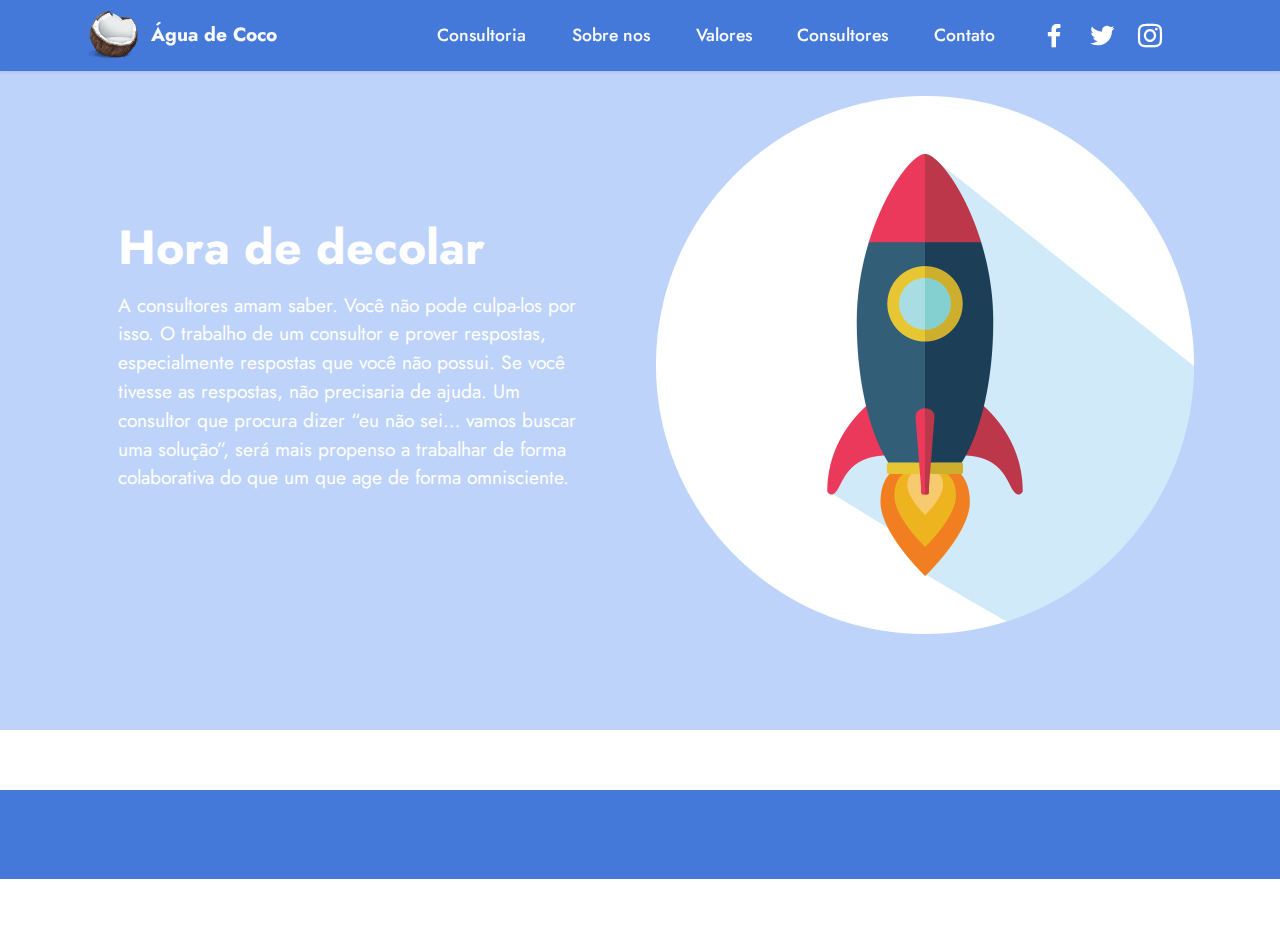
==== page1.html @ c885b2dc "Add files via upload" ====
<!DOCTYPE html>
<html  >
<head>
  <!-- Site made with Mobirise Website Builder v5.2.0, https://mobirise.com -->
  <meta charset="UTF-8">
  <meta http-equiv="X-UA-Compatible" content="IE=edge">
  <meta name="generator" content="Mobirise v5.2.0, mobirise.com">
  <meta name="viewport" content="width=device-width, initial-scale=1, minimum-scale=1">
  <link rel="shortcut icon" href="assets/images/mbr-96x89.png" type="image/x-icon">
  <meta name="description" content="">
  
  
  <title>Consultoria</title>
  <link rel="stylesheet" href="assets/tether/tether.min.css">
  <link rel="stylesheet" href="assets/bootstrap/css/bootstrap.min.css">
  <link rel="stylesheet" href="assets/bootstrap/css/bootstrap-grid.min.css">
  <link rel="stylesheet" href="assets/bootstrap/css/bootstrap-reboot.min.css">
  <link rel="stylesheet" href="assets/web/assets/gdpr-plugin/gdpr-styles.css">
  <link rel="stylesheet" href="assets/animatecss/animate.css">
  <link rel="stylesheet" href="assets/dropdown/css/style.css">
  <link rel="stylesheet" href="assets/socicon/css/styles.css">
  <link rel="stylesheet" href="assets/theme/css/style.css">
  <link rel="preload" as="style" href="assets/mobirise/css/mbr-additional.css"><link rel="stylesheet" href="assets/mobirise/css/mbr-additional.css" type="text/css">
  
  
  
  
</head>
<body>
  
  <section class="header14 cid-sxTNbEWSyX" id="header14-7">

    

    

    <div class="container">
        <div class="row justify-content-center align-items-center">
            <div class="col-12 col-md-6 image-wrapper">
                <img src="assets/images/mbr-1076x1076.png" alt="Mobirise">
            </div>
            <div class="col-12 col-md">
                <div class="text-wrapper">
                    <h1 class="mbr-section-title mbr-fonts-style mb-3 display-2">
                        <strong>Hora de decolar</strong></h1>
                    <p class="mbr-text mbr-fonts-style display-7">A consultores amam saber. Você não pode culpa-los por isso. O trabalho de um consultor e prover respostas, especialmente respostas que você não possui. Se você tivesse as respostas, não precisaria de ajuda. Um consultor que procura dizer “eu não sei… vamos buscar uma solução”, será mais propenso a trabalhar de forma colaborativa do que um que age de forma omnisciente.&nbsp;</p>
                    
                </div>
            </div>
        </div>
    </div>
</section>

<section class="menu menu3 cid-sxIjG4X1b9" once="menu" id="menu3-4">
    
    <nav class="navbar navbar-dropdown navbar-fixed-top navbar-expand-lg">
        <div class="container">
            <div class="navbar-brand">
                <span class="navbar-logo">
                    <a href="index.html">
                        <img src="assets/images/mbr-96x89.png" alt="Mobirise" style="height: 3rem;">
                    </a>
                </span>
                <span class="navbar-caption-wrap"><a class="navbar-caption text-white display-7" href="index.html">Água de Coco</a></span>
            </div>
            <button class="navbar-toggler" type="button" data-toggle="collapse" data-target="#navbarSupportedContent" aria-controls="navbarNavAltMarkup" aria-expanded="false" aria-label="Toggle navigation">
                <div class="hamburger">
                    <span></span>
                    <span></span>
                    <span></span>
                    <span></span>
                </div>
            </button>
            <div class="collapse navbar-collapse" id="navbarSupportedContent">
                <ul class="navbar-nav nav-dropdown nav-right" data-app-modern-menu="true"><li class="nav-item"><a class="nav-link link text-white text-primary display-4" href="page1.html">
                            Consultoria</a></li><li class="nav-item"><a class="nav-link link text-white text-primary display-4" href="page2.html">
                            Sobre nos</a></li>
                    <li class="nav-item"><a class="nav-link link text-white text-primary display-4" href="page3.html">
                            Valores</a></li><li class="nav-item"><a class="nav-link link text-white text-primary display-4" href="page4.html">
                            Consultores</a></li><li class="nav-item"><a class="nav-link link text-white text-primary display-4" href="page5.html">Contato</a>
                    </li></ul>
                <div class="icons-menu">
                    <a class="iconfont-wrapper" href="https://www.facebook.com/guilherme.chelseafc" target="_blank">
                        <span class="p-2 mbr-iconfont socicon-facebook socicon"></span>
                    </a>
                    <a class="iconfont-wrapper" href="https://mobiri.se" target="_blank">
                        <span class="p-2 mbr-iconfont socicon-twitter socicon"></span>
                    </a>
                    <a class="iconfont-wrapper" href="https://www.instagram.com/guilherme.chelsea/" target="_blank">
                        <span class="p-2 mbr-iconfont socicon-instagram socicon"></span>
                    </a>
                    
                </div>
                
            </div>
        </div>
    </nav>
</section>

<section class="footer7 cid-sxIk57Q0J0" once="footers" id="footer7-5">

    

    

    <div class="container">
        <div class="media-container-row align-center mbr-white">
            <div class="col-12">
                <p class="mbr-text mb-0 mbr-fonts-style display-7">
                    © Copyright 2021 Água de Coco - All Rights Reserved
                </p>
            </div>
        </div>
    </div>
</section><section style="background-color: #fff; font-family: -apple-system, BlinkMacSystemFont, 'Segoe UI', 'Roboto', 'Helvetica Neue', Arial, sans-serif; color:#aaa; font-size:12px; padding: 0; align-items: center; display: flex;"><a href="https://mobirise.site/f" style="flex: 1 1; height: 3rem; padding-left: 1rem;"></a><p style="flex: 0 0 auto; margin:0; padding-right:1rem;">Created with Mobirise <a href="https://mobirise.site/u" style="color:#aaa;">website</a> template</p></section><script src="assets/web/assets/jquery/jquery.min.js"></script>  <script src="assets/popper/popper.min.js"></script>  <script src="assets/tether/tether.min.js"></script>  <script src="assets/bootstrap/js/bootstrap.min.js"></script>  <script src="assets/web/assets/cookies-alert-plugin/cookies-alert-core.js"></script>  <script src="assets/web/assets/cookies-alert-plugin/cookies-alert-script.js"></script>  <script src="assets/smoothscroll/smooth-scroll.js"></script>  <script src="assets/viewportchecker/jquery.viewportchecker.js"></script>  <script src="assets/dropdown/js/nav-dropdown.js"></script>  <script src="assets/dropdown/js/navbar-dropdown.js"></script>  <script src="assets/touchswipe/jquery.touch-swipe.min.js"></script>  <script src="assets/theme/js/script.js"></script>  
  
  
<input name="cookieData" type="hidden" data-cookie-customDialogSelector='null' data-cookie-colorText='#ffffff' data-cookie-colorBg='rgba(68, 121, 217, 0.99)' data-cookie-textButton='Beleza!' data-cookie-colorButton='' data-cookie-colorLink='#ffe161' data-cookie-underlineLink='true' data-cookie-text="O Gui avisa que esse site usa cookies para oferecer uma melhor experiencia de navegação. Leia sobre <a href='privacy.html'>cookie policy</a>.">
   <div id="scrollToTop" class="scrollToTop mbr-arrow-up"><a style="text-align: center;"><i class="mbr-arrow-up-icon mbr-arrow-up-icon-cm cm-icon cm-icon-smallarrow-up"></i></a></div>
    <input name="animation" type="hidden">
  </body>
</html>
---- assets/web/assets/gdpr-plugin/gdpr-styles.css ----
.gdpr-block {
    padding: 10px;
    font-size: 14px;
    display: block;
    width: 100%;
    text-align: center;
}
.gdpr-block.covert {
	display: none;
}
.textGDPR {
    position: relative;
}
.gdpr-block label span.textGDPR input[name='gdpr']{
    width: 15px;
    height: 15px;
    margin: 0;
    position: absolute;
    top: 3px;
    left: -20px;
}
.gdpr-block label {
    color: #a7a7a7;
    vertical-align: middle;
    user-select: none;
    margin-bottom: 0;
}
---- assets/dropdown/css/style.css ----
.navbar-dropdown {
  left: 0;
  padding: 0;
  position: absolute;
  right: 0;
  top: 0;
  transition: all 0.45s ease;
  z-index: 1030;
  background: #282828; }
  .navbar-dropdown .navbar-logo {
    margin-right: 0.8rem;
    transition: margin 0.3s ease-in-out;
    vertical-align: middle; }
    .navbar-dropdown .navbar-logo img {
      height: 3.125rem;
      transition: all 0.3s ease-in-out; }
    .navbar-dropdown .navbar-logo.mbr-iconfont {
      font-size: 3.125rem;
      line-height: 3.125rem; }
  .navbar-dropdown .navbar-caption {
    font-weight: 700;
    white-space: normal;
    vertical-align: -4px;
    line-height: 3.125rem !important; }
    .navbar-dropdown .navbar-caption, .navbar-dropdown .navbar-caption:hover {
      color: inherit;
      text-decoration: none; }
  .navbar-dropdown .mbr-iconfont + .navbar-caption {
    vertical-align: -1px; }
  .navbar-dropdown.navbar-fixed-top {
    position: fixed; }
  .navbar-dropdown .navbar-brand span {
    vertical-align: -4px; }
  .navbar-dropdown.bg-color.transparent {
    background: none; }
  .navbar-dropdown.navbar-short .navbar-brand {
    padding: 0.625rem 0; }
    .navbar-dropdown.navbar-short .navbar-brand span {
      vertical-align: -1px; }
  .navbar-dropdown.navbar-short .navbar-caption {
    line-height: 2.375rem !important;
    vertical-align: -2px; }
  .navbar-dropdown.navbar-short .navbar-logo {
    margin-right: 0.5rem; }
    .navbar-dropdown.navbar-short .navbar-logo img {
      height: 2.375rem; }
    .navbar-dropdown.navbar-short .navbar-logo.mbr-iconfont {
      font-size: 2.375rem;
      line-height: 2.375rem; }
  .navbar-dropdown.navbar-short .mbr-table-cell {
    height: 3.625rem; }
  .navbar-dropdown .navbar-close {
    left: 0.6875rem;
    position: fixed;
    top: 0.75rem;
    z-index: 1000; }
  .navbar-dropdown .hamburger-icon {
    content: "";
    display: inline-block;
    vertical-align: middle;
    width: 16px;
    -webkit-box-shadow: 0 -6px 0 1px #282828,0 0 0 1px #282828,0 6px 0 1px #282828;
    -moz-box-shadow: 0 -6px 0 1px #282828,0 0 0 1px #282828,0 6px 0 1px #282828;
    box-shadow: 0 -6px 0 1px #282828,0 0 0 1px #282828,0 6px 0 1px #282828; }

.dropdown-menu .dropdown-toggle[data-toggle="dropdown-submenu"]::after {
  border-bottom: 0.35em solid transparent;
  border-left: 0.35em solid;
  border-right: 0;
  border-top: 0.35em solid transparent;
  margin-left: 0.3rem; }

.dropdown-menu .dropdown-item:focus {
  outline: 0; }

.nav-dropdown {
  font-size: 0.75rem;
  font-weight: 500;
  height: auto !important; }
  .nav-dropdown .nav-btn {
    padding-left: 1rem; }
  .nav-dropdown .link {
    margin: .667em 1.667em;
    font-weight: 500;
    padding: 0;
    transition: color .2s ease-in-out; }
    .nav-dropdown .link.dropdown-toggle {
      margin-right: 2.583em; }
      .nav-dropdown .link.dropdown-toggle::after {
        margin-left: .25rem;
        border-top: 0.35em solid;
        border-right: 0.35em solid transparent;
        border-left: 0.35em solid transparent;
        border-bottom: 0; }
      .nav-dropdown .link.dropdown-toggle[aria-expanded="true"] {
        margin: 0;
        padding: 0.667em 3.263em  0.667em 1.667em; }
  .nav-dropdown .link::after,
  .nav-dropdown .dropdown-item::after {
    color: inherit; }
  .nav-dropdown .btn {
    font-size: 0.75rem;
    font-weight: 700;
    letter-spacing: 0;
    margin-bottom: 0;
    padding-left: 1.25rem;
    padding-right: 1.25rem; }
  .nav-dropdown .dropdown-menu {
    border-radius: 0;
    border: 0;
    left: 0;
    margin: 0;
    padding-bottom: 1.25rem;
    padding-top: 1.25rem;
    position: relative; }
  .nav-dropdown .dropdown-submenu {
    margin-left: 0.125rem;
    top: 0; }
  .nav-dropdown .dropdown-item {
    font-weight: 500;
    line-height: 2;
    padding: 0.3846em 4.615em 0.3846em 1.5385em;
    position: relative;
    transition: color .2s ease-in-out, background-color .2s ease-in-out; }
    .nav-dropdown .dropdown-item::after {
      margin-top: -0.3077em;
      position: absolute;
      right: 1.1538em;
      top: 50%; }
    .nav-dropdown .dropdown-item:focus, .nav-dropdown .dropdown-item:hover {
      background: none; }

@media (max-width: 767px) {
  .nav-dropdown.navbar-toggleable-sm {
    bottom: 0;
    display: none;
    left: 0;
    overflow-x: hidden;
    position: fixed;
    top: 0;
    transform: translateX(-100%);
    -ms-transform: translateX(-100%);
    -webkit-transform: translateX(-100%);
    width: 18.75rem;
    z-index: 999; } }
.nav-dropdown.navbar-toggleable-xl {
  bottom: 0;
  display: none;
  left: 0;
  overflow-x: hidden;
  position: fixed;
  top: 0;
  transform: translateX(-100%);
  -ms-transform: translateX(-100%);
  -webkit-transform: translateX(-100%);
  width: 18.75rem;
  z-index: 999; }

.nav-dropdown-sm {
  display: block !important;
  overflow-x: hidden;
  overflow: auto;
  padding-top: 3.875rem; }
  .nav-dropdown-sm::after {
    content: "";
    display: block;
    height: 3rem;
    width: 100%; }
  .nav-dropdown-sm.collapse.in ~ .navbar-close {
    display: block !important; }
  .nav-dropdown-sm.collapsing, .nav-dropdown-sm.collapse.in {
    transform: translateX(0);
    -ms-transform: translateX(0);
    -webkit-transform: translateX(0);
    transition: all 0.25s ease-out;
    -webkit-transition: all 0.25s ease-out;
    background: #282828; }
  .nav-dropdown-sm.collapsing[aria-expanded="false"] {
    transform: translateX(-100%);
    -ms-transform: translateX(-100%);
    -webkit-transform: translateX(-100%); }
  .nav-dropdown-sm .nav-item {
    display: block;
    margin-left: 0 !important;
    padding-left: 0; }
  .nav-dropdown-sm .link,
  .nav-dropdown-sm .dropdown-item {
    border-top: 1px dotted rgba(255, 255, 255, 0.1);
    font-size: 0.8125rem;
    line-height: 1.6;
    margin: 0 !important;
    padding: 0.875rem 2.4rem 0.875rem 1.5625rem !important;
    position: relative;
    white-space: normal; }
    .nav-dropdown-sm .link:focus, .nav-dropdown-sm .link:hover,
    .nav-dropdown-sm .dropdown-item:focus,
    .nav-dropdown-sm .dropdown-item:hover {
      background: rgba(0, 0, 0, 0.2) !important;
      color: #c0a375; }
  .nav-dropdown-sm .nav-btn {
    position: relative;
    padding: 1.5625rem 1.5625rem 0 1.5625rem; }
    .nav-dropdown-sm .nav-btn::before {
      border-top: 1px dotted rgba(255, 255, 255, 0.1);
      content: "";
      left: 0;
      position: absolute;
      top: 0;
      width: 100%; }
    .nav-dropdown-sm .nav-btn + .nav-btn {
      padding-top: 0.625rem; }
      .nav-dropdown-sm .nav-btn + .nav-btn::before {
        display: none; }
  .nav-dropdown-sm .btn {
    padding: 0.625rem 0; }
  .nav-dropdown-sm .dropdown-toggle[data-toggle="dropdown-submenu"]::after {
    margin-left: .25rem;
    border-top: 0.35em solid;
    border-right: 0.35em solid transparent;
    border-left: 0.35em solid transparent;
    border-bottom: 0; }
  .nav-dropdown-sm .dropdown-toggle[data-toggle="dropdown-submenu"][aria-expanded="true"]::after {
    border-top: 0;
    border-right: 0.35em solid transparent;
    border-left: 0.35em solid transparent;
    border-bottom: 0.35em solid; }
  .nav-dropdown-sm .dropdown-menu {
    margin: 0;
    padding: 0;
    position: relative;
    top: 0;
    left: 0;
    width: 100%;
    border: 0;
    float: none;
    border-radius: 0;
    background: none; }
  .nav-dropdown-sm .dropdown-submenu {
    left: 100%;
    margin-left: 0.125rem;
    margin-top: -1.25rem;
    top: 0; }

.navbar-toggleable-sm .nav-dropdown .dropdown-menu {
  position: absolute; }

.navbar-toggleable-sm .nav-dropdown .dropdown-submenu {
  left: 100%;
  margin-left: 0.125rem;
  margin-top: -1.25rem;
  top: 0; }

.navbar-toggleable-sm.opened .nav-dropdown .dropdown-menu {
  position: relative; }

.navbar-toggleable-sm.opened .nav-dropdown .dropdown-submenu {
  left: 0;
  margin-left: 00rem;
  margin-top: 0rem;
  top: 0; }

.is-builder .nav-dropdown.collapsing {
  transition: none !important; }

/*# sourceMappingURL=style.css.map */
---- assets/socicon/css/styles.css ----
@charset "UTF-8";

@font-face {
  font-family: 'Socicon';
  src:  url('../fonts/socicon.eot');
  src:  url('../fonts/socicon.eot?#iefix') format('embedded-opentype'),
    url('../fonts/socicon.woff2') format('woff2'),
    url('../fonts/socicon.ttf') format('truetype'),
    url('../fonts/socicon.woff') format('woff'),
    url('../fonts/socicon.svg#socicon') format('svg');
  font-weight: normal;
  font-style: normal;
}

[data-icon]:before {
  font-family: "socicon" !important;
  content: attr(data-icon);
  font-style: normal !important;
  font-weight: normal !important;
  font-variant: normal !important;
  text-transform: none !important;
  speak: none;
  line-height: 1;
  -webkit-font-smoothing: antialiased;
  -moz-osx-font-smoothing: grayscale;
}

[class^="socicon-"], [class*=" socicon-"] {
  /* use !important to prevent issues with browser extensions that change fonts */
  font-family: 'Socicon' !important;
  speak: none;
  font-style: normal;
  font-weight: normal;
  font-variant: normal;
  text-transform: none;
  line-height: 1;

  /* Better Font Rendering =========== */
  -webkit-font-smoothing: antialiased;
  -moz-osx-font-smoothing: grayscale;
}

.socicon-eitaa:before {
  content: "\e97c";
}
.socicon-soroush:before {
  content: "\e97d";
}
.socicon-bale:before {
  content: "\e97e";
}
.socicon-zazzle:before {
  content: "\e97b";
}
.socicon-society6:before {
  content: "\e97a";
}
.socicon-redbubble:before {
  content: "\e979";
}
.socicon-avvo:before {
  content: "\e978";
}
.socicon-stitcher:before {
  content: "\e977";
}
.socicon-googlehangouts:before {
  content: "\e974";
}
.socicon-dlive:before {
  content: "\e975";
}
.socicon-vsco:before {
  content: "\e976";
}
.socicon-flipboard:before {
  content: "\e973";
}
.socicon-ubuntu:before {
  content: "\e958";
}
.socicon-artstation:before {
  content: "\e959";
}
.socicon-invision:before {
  content: "\e95a";
}
.socicon-torial:before {
  content: "\e95b";
}
.socicon-collectorz:before {
  content: "\e95c";
}
.socicon-seenthis:before {
  content: "\e95d";
}
.socicon-googleplaymusic:before {
  content: "\e95e";
}
.socicon-debian:before {
  content: "\e95f";
}
.socicon-filmfreeway:before {
  content: "\e960";
}
.socicon-gnome:before {
  content: "\e961";
}
.socicon-itchio:before {
  content: "\e962";
}
.socicon-jamendo:before {
  content: "\e963";
}
.socicon-mix:before {
  content: "\e964";
}
.socicon-sharepoint:before {
  content: "\e965";
}
.socicon-tinder:before {
  content: "\e966";
}
.socicon-windguru:before {
  content: "\e967";
}
.socicon-cdbaby:before {
  content: "\e968";
}
.socicon-elementaryos:before {
  content: "\e969";
}
.socicon-stage32:before {
  content: "\e96a";
}
.socicon-tiktok:before {
  content: "\e96b";
}
.socicon-gitter:before {
  content: "\e96c";
}
.socicon-letterboxd:before {
  content: "\e96d";
}
.socicon-threema:before {
  content: "\e96e";
}
.socicon-splice:before {
  content: "\e96f";
}
.socicon-metapop:before {
  content: "\e970";
}
.socicon-naver:before {
  content: "\e971";
}
.socicon-remote:before {
  content: "\e972";
}
.socicon-internet:before {
  content: "\e957";
}
.socicon-moddb:before {
  content: "\e94b";
}
.socicon-indiedb:before {
  content: "\e94c";
}
.socicon-traxsource:before {
  content: "\e94d";
}
.socicon-gamefor:before {
  content: "\e94e";
}
.socicon-pixiv:before {
  content: "\e94f";
}
.socicon-myanimelist:before {
  content: "\e950";
}
.socicon-blackberry:before {
  content: "\e951";
}
.socicon-wickr:before {
  content: "\e952";
}
.socicon-spip:before {
  content: "\e953";
}
.socicon-napster:before {
  content: "\e954";
}
.socicon-beatport:before {
  content: "\e955";
}
.socicon-hackerone:before {
  content: "\e956";
}
.socicon-hackernews:before {
  content: "\e946";
}
.socicon-smashwords:before {
  content: "\e947";
}
.socicon-kobo:before {
  content: "\e948";
}
.socicon-bookbub:before {
  content: "\e949";
}
.socicon-mailru:before {
  content: "\e94a";
}
.socicon-gitlab:before {
  content: "\e945";
}
.socicon-instructables:before {
  content: "\e944";
}
.socicon-portfolio:before {
  content: "\e943";
}
.socicon-codered:before {
  content: "\e940";
}
.socicon-origin:before {
  content: "\e941";
}
.socicon-nextdoor:before {
  content: "\e942";
}
.socicon-udemy:before {
  content: "\e93f";
}
.socicon-livemaster:before {
  content: "\e93e";
}
.socicon-crunchbase:before {
  content: "\e93b";
}
.socicon-homefy:before {
  content: "\e93c";
}
.socicon-calendly:before {
  content: "\e93d";
}
.socicon-realtor:before {
  content: "\e90f";
}
.socicon-tidal:before {
  content: "\e910";
}
.socicon-qobuz:before {
  content: "\e911";
}
.socicon-natgeo:before {
  content: "\e912";
}
.socicon-mastodon:before {
  content: "\e913";
}
.socicon-unsplash:before {
  content: "\e914";
}
.socicon-homeadvisor:before {
  content: "\e915";
}
.socicon-angieslist:before {
  content: "\e916";
}
.socicon-codepen:before {
  content: "\e917";
}
.socicon-slack:before {
  content: "\e918";
}
.socicon-openaigym:before {
  content: "\e919";
}
.socicon-logmein:before {
  content: "\e91a";
}
.socicon-fiverr:before {
  content: "\e91b";
}
.socicon-gotomeeting:before {
  content: "\e91c";
}
.socicon-aliexpress:before {
  content: "\e91d";
}
.socicon-guru:before {
  content: "\e91e";
}
.socicon-appstore:before {
  content: "\e91f";
}
.socicon-homes:before {
  content: "\e920";
}
.socicon-zoom:before {
  content: "\e921";
}
.socicon-alibaba:before {
  content: "\e922";
}
.socicon-craigslist:before {
  content: "\e923";
}
.socicon-wix:before {
  content: "\e924";
}
.socicon-redfin:before {
  content: "\e925";
}
.socicon-googlecalendar:before {
  content: "\e926";
}
.socicon-shopify:before {
  content: "\e927";
}
.socicon-freelancer:before {
  content: "\e928";
}
.socicon-seedrs:before {
  content: "\e929";
}
.socicon-bing:before {
  content: "\e92a";
}
.socicon-doodle:before {
  content: "\e92b";
}
.socicon-bonanza:before {
  content: "\e92c";
}
.socicon-squarespace:before {
  content: "\e92d";
}
.socicon-toptal:before {
  content: "\e92e";
}
.socicon-gust:before {
  content: "\e92f";
}
.socicon-ask:before {
  content: "\e930";
}
.socicon-trulia:before {
  content: "\e931";
}
.socicon-loomly:before {
  content: "\e932";
}
.socicon-ghost:before {
  content: "\e933";
}
.socicon-upwork:before {
  content: "\e934";
}
.socicon-fundable:before {
  content: "\e935";
}
.socicon-booking:before {
  content: "\e936";
}
.socicon-googlemaps:before {
  content: "\e937";
}
.socicon-zillow:before {
  content: "\e938";
}
.socicon-niconico:before {
  content: "\e939";
}
.socicon-toneden:before {
  content: "\e93a";
}
.socicon-augment:before {
  content: "\e908";
}
.socicon-bitbucket:before {
  content: "\e909";
}
.socicon-fyuse:before {
  content: "\e90a";
}
.socicon-yt-gaming:before {
  content: "\e90b";
}
.socicon-sketchfab:before {
  content: "\e90c";
}
.socicon-mobcrush:before {
  content: "\e90d";
}
.socicon-microsoft:before {
  content: "\e90e";
}
.socicon-pandora:before {
  content: "\e907";
}
.socicon-messenger:before {
  content: "\e906";
}
.socicon-gamewisp:before {
  content: "\e905";
}
.socicon-bloglovin:before {
  content: "\e904";
}
.socicon-tunein:before {
  content: "\e903";
}
.socicon-gamejolt:before {
  content: "\e901";
}
.socicon-trello:before {
  content: "\e902";
}
.socicon-spreadshirt:before {
  content: "\e900";
}
.socicon-500px:before {
  content: "\e000";
}
.socicon-8tracks:before {
  content: "\e001";
}
.socicon-airbnb:before {
  content: "\e002";
}
.socicon-alliance:before {
  content: "\e003";
}
.socicon-amazon:before {
  content: "\e004";
}
.socicon-amplement:before {
  content: "\e005";
}
.socicon-android:before {
  content: "\e006";
}
.socicon-angellist:before {
  content: "\e007";
}
.socicon-apple:before {
  content: "\e008";
}
.socicon-appnet:before {
  content: "\e009";
}
.socicon-baidu:before {
  content: "\e00a";
}
.socicon-bandcamp:before {
  content: "\e00b";
}
.socicon-battlenet:before {
  content: "\e00c";
}
.socicon-mixer:before {
  content: "\e00d";
}
.socicon-bebee:before {
  content: "\e00e";
}
.socicon-bebo:before {
  content: "\e00f";
}
.socicon-behance:before {
  content: "\e010";
}
.socicon-blizzard:before {
  content: "\e011";
}
.socicon-blogger:before {
  content: "\e012";
}
.socicon-buffer:before {
  content: "\e013";
}
.socicon-chrome:before {
  content: "\e014";
}
.socicon-coderwall:before {
  content: "\e015";
}
.socicon-curse:before {
  content: "\e016";
}
.socicon-dailymotion:before {
  content: "\e017";
}
.socicon-deezer:before {
  content: "\e018";
}
.socicon-delicious:before {
  content: "\e019";
}
.socicon-deviantart:before {
  content: "\e01a";
}
.socicon-diablo:before {
  content: "\e01b";
}
.socicon-digg:before {
  content: "\e01c";
}
.socicon-discord:before {
  content: "\e01d";
}
.socicon-disqus:before {
  content: "\e01e";
}
.socicon-douban:before {
  content: "\e01f";
}
.socicon-draugiem:before {
  content: "\e020";
}
.socicon-dribbble:before {
  content: "\e021";
}
.socicon-drupal:before {
  content: "\e022";
}
.socicon-ebay:before {
  content: "\e023";
}
.socicon-ello:before {
  content: "\e024";
}
.socicon-endomodo:before {
  content: "\e025";
}
.socicon-envato:before {
  content: "\e026";
}
.socicon-etsy:before {
  content: "\e027";
}
.socicon-facebook:before {
  content: "\e028";
}
.socicon-feedburner:before {
  content: "\e029";
}
.socicon-filmweb:before {
  content: "\e02a";
}
.socicon-firefox:before {
  content: "\e02b";
}
.socicon-flattr:before {
  content: "\e02c";
}
.socicon-flickr:before {
  content: "\e02d";
}
.socicon-formulr:before {
  content: "\e02e";
}
.socicon-forrst:before {
  content: "\e02f";
}
.socicon-foursquare:before {
  content: "\e030";
}
.socicon-friendfeed:before {
  content: "\e031";
}
.socicon-github:before {
  content: "\e032";
}
.socicon-goodreads:before {
  content: "\e033";
}
.socicon-google:before {
  content: "\e034";
}
.socicon-googlescholar:before {
  content: "\e035";
}
.socicon-googlegroups:before {
  content: "\e036";
}
.socicon-googlephotos:before {
  content: "\e037";
}
.socicon-googleplus:before {
  content: "\e038";
}
.socicon-grooveshark:before {
  content: "\e039";
}
.socicon-hackerrank:before {
  content: "\e03a";
}
.socicon-hearthstone:before {
  content: "\e03b";
}
.socicon-hellocoton:before {
  content: "\e03c";
}
.socicon-heroes:before {
  content: "\e03d";
}
.socicon-smashcast:before {
  content: "\e03e";
}
.socicon-horde:before {
  content: "\e03f";
}
.socicon-houzz:before {
  content: "\e040";
}
.socicon-icq:before {
  content: "\e041";
}
.socicon-identica:before {
  content: "\e042";
}
.socicon-imdb:before {
  content: "\e043";
}
.socicon-instagram:before {
  content: "\e044";
}
.socicon-issuu:before {
  content: "\e045";
}
.socicon-istock:before {
  content: "\e046";
}
.socicon-itunes:before {
  content: "\e047";
}
.socicon-keybase:before {
  content: "\e048";
}
.socicon-lanyrd:before {
  content: "\e049";
}
.socicon-lastfm:before {
  content: "\e04a";
}
.socicon-line:before {
  content: "\e04b";
}
.socicon-linkedin:before {
  content: "\e04c";
}
.socicon-livejournal:before {
  content: "\e04d";
}
.socicon-lyft:before {
  content: "\e04e";
}
.socicon-macos:before {
  content: "\e04f";
}
.socicon-mail:before {
  content: "\e050";
}
.socicon-medium:before {
  content: "\e051";
}
.socicon-meetup:before {
  content: "\e052";
}
.socicon-mixcloud:before {
  content: "\e053";
}
.socicon-modelmayhem:before {
  content: "\e054";
}
.socicon-mumble:before {
  content: "\e055";
}
.socicon-myspace:before {
  content: "\e056";
}
.socicon-newsvine:before {
  content: "\e057";
}
.socicon-nintendo:before {
  content: "\e058";
}
.socicon-npm:before {
  content: "\e059";
}
.socicon-odnoklassniki:before {
  content: "\e05a";
}
.socicon-openid:before {
  content: "\e05b";
}
.socicon-opera:before {
  content: "\e05c";
}
.socicon-outlook:before {
  content: "\e05d";
}
.socicon-overwatch:before {
  content: "\e05e";
}
.socicon-patreon:before {
  content: "\e05f";
}
.socicon-paypal:before {
  content: "\e060";
}
.socicon-periscope:before {
  content: "\e061";
}
.socicon-persona:before {
  content: "\e062";
}
.socicon-pinterest:before {
  content: "\e063";
}
.socicon-play:before {
  content: "\e064";
}
.socicon-player:before {
  content: "\e065";
}
.socicon-playstation:before {
  content: "\e066";
}
.socicon-pocket:before {
  content: "\e067";
}
.socicon-qq:before {
  content: "\e068";
}
.socicon-quora:before {
  content: "\e069";
}
.socicon-raidcall:before {
  content: "\e06a";
}
.socicon-ravelry:before {
  content: "\e06b";
}
.socicon-reddit:before {
  content: "\e06c";
}
.socicon-renren:before {
  content: "\e06d";
}
.socicon-researchgate:before {
  content: "\e06e";
}
.socicon-residentadvisor:before {
  content: "\e06f";
}
.socicon-reverbnation:before {
  content: "\e070";
}
.socicon-rss:before {
  content: "\e071";
}
.socicon-sharethis:before {
  content: "\e072";
}
.socicon-skype:before {
  content: "\e073";
}
.socicon-slideshare:before {
  content: "\e074";
}
.socicon-smugmug:before {
  content: "\e075";
}
.socicon-snapchat:before {
  content: "\e076";
}
.socicon-songkick:before {
  content: "\e077";
}
.socicon-soundcloud:before {
  content: "\e078";
}
.socicon-spotify:before {
  content: "\e079";
}
.socicon-stackexchange:before {
  content: "\e07a";
}
.socicon-stackoverflow:before {
  content: "\e07b";
}
.socicon-starcraft:before {
  content: "\e07c";
}
.socicon-stayfriends:before {
  content: "\e07d";
}
.socicon-steam:before {
  content: "\e07e";
}
.socicon-storehouse:before {
  content: "\e07f";
}
.socicon-strava:before {
  content: "\e080";
}
.socicon-streamjar:before {
  content: "\e081";
}
.socicon-stumbleupon:before {
  content: "\e082";
}
.socicon-swarm:before {
  content: "\e083";
}
.socicon-teamspeak:before {
  content: "\e084";
}
.socicon-teamviewer:before {
  content: "\e085";
}
.socicon-technorati:before {
  content: "\e086";
}
.socicon-telegram:before {
  content: "\e087";
}
.socicon-tripadvisor:before {
  content: "\e088";
}
.socicon-tripit:before {
  content: "\e089";
}
.socicon-triplej:before {
  content: "\e08a";
}
.socicon-tumblr:before {
  content: "\e08b";
}
.socicon-twitch:before {
  content: "\e08c";
}
.socicon-twitter:before {
  content: "\e08d";
}
.socicon-uber:before {
  content: "\e08e";
}
.socicon-ventrilo:before {
  content: "\e08f";
}
.socicon-viadeo:before {
  content: "\e090";
}
.socicon-viber:before {
  content: "\e091";
}
.socicon-viewbug:before {
  content: "\e092";
}
.socicon-vimeo:before {
  content: "\e093";
}
.socicon-vine:before {
  content: "\e094";
}
.socicon-vkontakte:before {
  content: "\e095";
}
.socicon-warcraft:before {
  content: "\e096";
}
.socicon-wechat:before {
  content: "\e097";
}
.socicon-weibo:before {
  content: "\e098";
}
.socicon-whatsapp:before {
  content: "\e099";
}
.socicon-wikipedia:before {
  content: "\e09a";
}
.socicon-windows:before {
  content: "\e09b";
}
.socicon-wordpress:before {
  content: "\e09c";
}
.socicon-wykop:before {
  content: "\e09d";
}
.socicon-xbox:before {
  content: "\e09e";
}
.socicon-xing:before {
  content: "\e09f";
}
.socicon-yahoo:before {
  content: "\e0a0";
}
.socicon-yammer:before {
  content: "\e0a1";
}
.socicon-yandex:before {
  content: "\e0a2";
}
.socicon-yelp:before {
  content: "\e0a3";
}
.socicon-younow:before {
  content: "\e0a4";
}
.socicon-youtube:before {
  content: "\e0a5";
}
.socicon-zapier:before {
  content: "\e0a6";
}
.socicon-zerply:before {
  content: "\e0a7";
}
.socicon-zomato:before {
  content: "\e0a8";
}
.socicon-zynga:before {
  content: "\e0a9";
}
---- assets/theme/css/style.css ----
section {
  background-color: #ffffff;
}

body {
  font-style: normal;
  line-height: 1.5;
  font-weight: 400;
  color: #232323;
  position: relative;
}

section,
.container,
.container-fluid {
  position: relative;
  word-wrap: break-word;
}

a.mbr-iconfont:hover {
  text-decoration: none;
}

.article .lead p,
.article .lead ul,
.article .lead ol,
.article .lead pre,
.article .lead blockquote {
  margin-bottom: 0;
}

a {
  font-style: normal;
  font-weight: 400;
  cursor: pointer;
}

a, a:hover {
  text-decoration: none;
}

.mbr-section-title {
  font-style: normal;
  line-height: 1.3;
}

.mbr-section-subtitle {
  line-height: 1.3;
}

.mbr-text {
  font-style: normal;
  line-height: 1.7;
}

h1,
h2,
h3,
h4,
h5,
h6,
.display-1,
.display-2,
.display-4,
.display-5,
.display-7,
span,
p,
a {
  line-height: 1;
  word-break: break-word;
  word-wrap: break-word;
  font-weight: 400;
}

b,
strong {
  font-weight: bold;
}

input:-webkit-autofill, input:-webkit-autofill:hover, input:-webkit-autofill:focus, input:-webkit-autofill:active {
  -webkit-transition-delay: 9999s;
          transition-delay: 9999s;
  -webkit-transition-property: background-color, color;
  transition-property: background-color, color;
}

textarea[type="hidden"] {
  display: none;
}

section {
  background-position: 50% 50%;
  background-repeat: no-repeat;
  background-size: cover;
}

section .mbr-background-video,
section .mbr-background-video-preview {
  position: absolute;
  bottom: 0;
  left: 0;
  right: 0;
  top: 0;
}

.hidden {
  visibility: hidden;
}

.mbr-z-index20 {
  z-index: 20;
}

/*! Base colors */
.mbr-white {
  color: #ffffff;
}

.mbr-black {
  color: #111111;
}

.mbr-bg-white {
  background-color: #ffffff;
}

.mbr-bg-black {
  background-color: #000000;
}

/*! Text-aligns */
.align-left {
  text-align: left;
}

.align-center {
  text-align: center;
}

.align-right {
  text-align: right;
}

/*! Font-weight  */
.mbr-light {
  font-weight: 300;
}

.mbr-regular {
  font-weight: 400;
}

.mbr-semibold {
  font-weight: 500;
}

.mbr-bold {
  font-weight: 700;
}

/*! Media  */
.media-content {
  -ms-flex-preferred-size: 100%;
      flex-basis: 100%;
}

.media-container-row {
  display: -webkit-box;
  display: -ms-flexbox;
  display: flex;
  -webkit-box-orient: horizontal;
  -webkit-box-direction: normal;
      -ms-flex-direction: row;
          flex-direction: row;
  -ms-flex-wrap: wrap;
      flex-wrap: wrap;
  -webkit-box-pack: center;
      -ms-flex-pack: center;
          justify-content: center;
  -ms-flex-line-pack: center;
      align-content: center;
  -webkit-box-align: start;
      -ms-flex-align: start;
          align-items: start;
}

.media-container-row .media-size-item {
  width: 400px;
}

.media-container-column {
  display: -webkit-box;
  display: -ms-flexbox;
  display: flex;
  -webkit-box-orient: vertical;
  -webkit-box-direction: normal;
      -ms-flex-direction: column;
          flex-direction: column;
  -ms-flex-wrap: wrap;
      flex-wrap: wrap;
  -webkit-box-pack: center;
      -ms-flex-pack: center;
          justify-content: center;
  -ms-flex-line-pack: center;
      align-content: center;
  -webkit-box-align: stretch;
      -ms-flex-align: stretch;
          align-items: stretch;
}

.media-container-column > * {
  width: 100%;
}

@media (min-width: 992px) {
  .media-container-row {
    -ms-flex-wrap: nowrap;
        flex-wrap: nowrap;
  }
}

figure {
  margin-bottom: 0;
  overflow: hidden;
}

figure[mbr-media-size] {
  -webkit-transition: width 0.1s;
  transition: width 0.1s;
}

img,
iframe {
  display: block;
  width: 100%;
}

.card {
  background-color: transparent;
  border: none;
}

.card-box {
  width: 100%;
}

.card-img {
  text-align: center;
  -ms-flex-negative: 0;
      flex-shrink: 0;
  -webkit-flex-shrink: 0;
}

.media {
  max-width: 100%;
  margin: 0 auto;
}

.mbr-figure {
  -ms-flex-item-align: center;
      -ms-grid-row-align: center;
      align-self: center;
}

.media-container > div {
  max-width: 100%;
}

.mbr-figure img,
.card-img img {
  width: 100%;
}

@media (max-width: 991px) {
  .media-size-item {
    width: auto !important;
  }
  .media {
    width: auto;
  }
  .mbr-figure {
    width: 100% !important;
  }
}

/*! Buttons */
.mbr-section-btn {
  margin-left: -0.6rem;
  margin-right: -0.6rem;
  font-size: 0;
}

.btn {
  font-weight: 600;
  border-width: 1px;
  font-style: normal;
  margin: 0.6rem 0.6rem;
  white-space: normal;
  -webkit-transition: all 0.2s ease-in-out;
  transition: all 0.2s ease-in-out;
  display: -webkit-inline-box;
  display: -ms-inline-flexbox;
  display: inline-flex;
  -webkit-box-align: center;
      -ms-flex-align: center;
          align-items: center;
  -webkit-box-pack: center;
      -ms-flex-pack: center;
          justify-content: center;
  word-break: break-word;
}

.btn-sm {
  font-weight: 600;
  letter-spacing: 0px;
  -webkit-transition: all 0.3s ease-in-out;
  transition: all 0.3s ease-in-out;
}

.btn-md {
  font-weight: 600;
  letter-spacing: 0px;
  -webkit-transition: all 0.3s ease-in-out;
  transition: all 0.3s ease-in-out;
}

.btn-lg {
  font-weight: 600;
  letter-spacing: 0px;
  -webkit-transition: all 0.3s ease-in-out;
  transition: all 0.3s ease-in-out;
}

.btn-form {
  margin: 0;
}

.btn-form:hover {
  cursor: pointer;
}

nav .mbr-section-btn {
  margin-left: 0rem;
  margin-right: 0rem;
}

/*! Btn icon margin */
.btn .mbr-iconfont,
.btn.btn-sm .mbr-iconfont {
  -webkit-box-ordinal-group: 2;
      -ms-flex-order: 1;
          order: 1;
  cursor: pointer;
  margin-left: 0.5rem;
  vertical-align: sub;
}

.btn.btn-md .mbr-iconfont,
.btn.btn-md .mbr-iconfont {
  margin-left: 0.8rem;
}

.mbr-regular {
  font-weight: 400;
}

.mbr-semibold {
  font-weight: 500;
}

.mbr-bold {
  font-weight: 700;
}

[type="submit"] {
  -webkit-appearance: none;
}

/*! Full-screen */
.mbr-fullscreen .mbr-overlay {
  min-height: 100vh;
}

.mbr-fullscreen {
  display: -webkit-box;
  display: -ms-flexbox;
  display: flex;
  display: -moz-flex;
  display: -ms-flex;
  display: -o-flex;
  -webkit-box-align: center;
      -ms-flex-align: center;
          align-items: center;
  min-height: 100vh;
  padding-top: 3rem;
  padding-bottom: 3rem;
}

/*! Map */
.map {
  height: 25rem;
  position: relative;
}

.map iframe {
  width: 100%;
  height: 100%;
}

/*! Scroll to top arrow */
.mbr-arrow-up {
  bottom: 25px;
  right: 90px;
  position: fixed;
  text-align: right;
  z-index: 5000;
  color: #ffffff;
  font-size: 22px;
}

.mbr-arrow-up a {
  background: rgba(0, 0, 0, 0.2);
  border-radius: 50%;
  color: #fff;
  display: inline-block;
  height: 60px;
  width: 60px;
  border: 2px solid #fff;
  outline-style: none !important;
  position: relative;
  text-decoration: none;
  -webkit-transition: all 0.3s ease-in-out;
  transition: all 0.3s ease-in-out;
  cursor: pointer;
  text-align: center;
}

.mbr-arrow-up a:hover {
  background-color: rgba(0, 0, 0, 0.4);
}

.mbr-arrow-up a i {
  line-height: 60px;
}

.mbr-arrow-up-icon {
  display: block;
  color: #fff;
}

.mbr-arrow-up-icon::before {
  content: "\203a";
  display: inline-block;
  font-family: serif;
  font-size: 22px;
  line-height: 1;
  font-style: normal;
  position: relative;
  top: 6px;
  left: -4px;
  -webkit-transform: rotate(-90deg);
          transform: rotate(-90deg);
}

/*! Arrow Down */
.mbr-arrow {
  position: absolute;
  bottom: 45px;
  left: 50%;
  width: 60px;
  height: 60px;
  cursor: pointer;
  background-color: rgba(80, 80, 80, 0.5);
  border-radius: 50%;
  -webkit-transform: translateX(-50%);
          transform: translateX(-50%);
}

@media (max-width: 767px) {
  .mbr-arrow {
    display: none;
  }
}

.mbr-arrow > a {
  display: inline-block;
  text-decoration: none;
  outline-style: none;
  -webkit-animation: arrowdown 1.7s ease-in-out infinite;
          animation: arrowdown 1.7s ease-in-out infinite;
  color: #ffffff;
}

.mbr-arrow > a > i {
  position: absolute;
  top: -2px;
  left: 15px;
  font-size: 2rem;
}

#scrollToTop a i::before {
  content: "";
  position: absolute;
  display: block;
  border-bottom: 2.5px solid #fff;
  border-left: 2.5px solid #fff;
  width: 27.8%;
  height: 27.8%;
  left: 50%;
  top: 50%;
  -webkit-transform: rotate(135deg);
  transform: translateY(-30%) translateX(-50%) rotate(135deg);
}

@keyframes arrowdown {
  0% {
    -webkit-transform: translateY(0px);
            transform: translateY(0px);
  }
  50% {
    -webkit-transform: translateY(-5px);
            transform: translateY(-5px);
  }
  100% {
    -webkit-transform: translateY(0px);
            transform: translateY(0px);
  }
}

@-webkit-keyframes arrowdown {
  0% {
    -webkit-transform: translateY(0px);
            transform: translateY(0px);
  }
  50% {
    -webkit-transform: translateY(-5px);
            transform: translateY(-5px);
  }
  100% {
    -webkit-transform: translateY(0px);
            transform: translateY(0px);
  }
}

@media (max-width: 500px) {
  .mbr-arrow-up {
    left: 50%;
    right: auto;
  }
}

/*Gradients animation*/
@keyframes gradient-animation {
  from {
    background-position: 0% 100%;
    -webkit-animation-timing-function: ease-in-out;
            animation-timing-function: ease-in-out;
  }
  to {
    background-position: 100% 0%;
    -webkit-animation-timing-function: ease-in-out;
            animation-timing-function: ease-in-out;
  }
}

@-webkit-keyframes gradient-animation {
  from {
    background-position: 0% 100%;
    -webkit-animation-timing-function: ease-in-out;
            animation-timing-function: ease-in-out;
  }
  to {
    background-position: 100% 0%;
    -webkit-animation-timing-function: ease-in-out;
            animation-timing-function: ease-in-out;
  }
}

.bg-gradient {
  background-size: 200% 200%;
  animation: gradient-animation 5s infinite alternate;
  -webkit-animation: gradient-animation 5s infinite alternate;
}

.menu .navbar-brand {
  display: -webkit-flex;
}

.menu .navbar-brand span {
  display: -webkit-box;
  display: -ms-flexbox;
  display: flex;
  display: -webkit-flex;
}

.menu .navbar-brand .navbar-caption-wrap {
  display: -webkit-flex;
}

.menu .navbar-brand .navbar-logo img {
  display: -webkit-flex;
}

@media (min-width: 768px) and (max-width: 991px) {
  .menu .navbar-toggleable-sm .navbar-nav {
    display: -webkit-box;
    display: -ms-flexbox;
  }
}

@media (max-width: 991px) {
  .menu .navbar-collapse {
    max-height: 93.5vh;
  }
  .menu .navbar-collapse.show {
    overflow: auto;
  }
}

@media (min-width: 992px) {
  .menu .navbar-nav.nav-dropdown {
    display: -webkit-flex;
  }
  .menu .navbar-toggleable-sm .navbar-collapse {
    display: -webkit-flex !important;
  }
  .menu .collapsed .navbar-collapse {
    max-height: 93.5vh;
  }
  .menu .collapsed .navbar-collapse.show {
    overflow: auto;
  }
}

@media (max-width: 767px) {
  .menu .navbar-collapse {
    max-height: 80vh;
  }
}

.nav-link .mbr-iconfont {
  margin-right: .5rem;
}

.navbar {
  display: -webkit-flex;
  -webkit-flex-wrap: wrap;
  -webkit-align-items: center;
  -webkit-justify-content: space-between;
}

.navbar-collapse {
  -webkit-flex-basis: 100%;
  -webkit-flex-grow: 1;
  -webkit-align-items: center;
}

.nav-dropdown .link {
  padding: 0.667em 1.667em !important;
  margin: 0 !important;
}

.nav {
  display: -webkit-flex;
  -webkit-flex-wrap: wrap;
}

.row {
  display: -webkit-flex;
  -webkit-flex-wrap: wrap;
}

.justify-content-center {
  -webkit-justify-content: center;
}

.form-inline {
  display: -webkit-flex;
}

.card-wrapper {
  -webkit-flex: 1;
}

.carousel-control {
  z-index: 10;
  display: -webkit-flex;
}

.carousel-controls {
  display: -webkit-flex;
}

.media {
  display: -webkit-flex;
}

.form-group:focus {
  outline: none;
}

.jq-selectbox__select {
  padding: 7px 0;
  position: relative;
}

.jq-selectbox__dropdown {
  overflow: hidden;
  border-radius: 10px;
  position: absolute;
  top: 100%;
  left: 0 !important;
  width: 100% !important;
}

.jq-selectbox__trigger-arrow {
  right: 0;
  -webkit-transform: translateY(-50%);
          transform: translateY(-50%);
}

.jq-selectbox li {
  padding: 1.07em 0.5em;
}

input[type="range"] {
  padding-left: 0 !important;
  padding-right: 0 !important;
}

.modal-dialog,
.modal-content {
  height: 100%;
}

.modal-dialog .carousel-inner {
  height: calc(100vh - 1.75rem);
}

@media (max-width: 575px) {
  .modal-dialog .carousel-inner {
    height: calc(100vh - 1rem);
  }
}

.carousel-item {
  text-align: center;
}

.carousel-item img {
  margin: auto;
}

.navbar-toggler {
  -webkit-align-self: flex-start;
  -ms-flex-item-align: start;
  align-self: flex-start;
  padding: 0.25rem 0.75rem;
  font-size: 1.25rem;
  line-height: 1;
  background: transparent;
  border: 1px solid transparent;
  border-radius: 0.25rem;
}

.navbar-toggler:focus,
.navbar-toggler:hover {
  text-decoration: none;
}

.navbar-toggler-icon {
  display: inline-block;
  width: 1.5em;
  height: 1.5em;
  vertical-align: middle;
  content: "";
  background: no-repeat center center;
  background-size: 100% 100%;
}

.navbar-toggler-left {
  position: absolute;
  left: 1rem;
}

.navbar-toggler-right {
  position: absolute;
  right: 1rem;
}

.card-img {
  width: auto;
}

.menu .navbar.collapsed:not(.beta-menu) {
  -webkit-box-orient: vertical;
  -webkit-box-direction: normal;
      -ms-flex-direction: column;
          flex-direction: column;
}

.carousel-item.active,
.carousel-item-next,
.carousel-item-prev {
  display: -webkit-box;
  display: -ms-flexbox;
  display: flex;
}

.note-air-layout .dropup .dropdown-menu,
.note-air-layout .navbar-fixed-bottom .dropdown .dropdown-menu {
  bottom: initial !important;
}

html,
body {
  height: auto;
  min-height: 100vh;
}

.dropup .dropdown-toggle::after {
  display: none;
}

.form-asterisk {
  font-family: initial;
  position: absolute;
  top: -2px;
  font-weight: normal;
}

.form-control-label {
  position: relative;
  cursor: pointer;
  margin-bottom: 0.357em;
  padding: 0;
}

.alert {
  color: #ffffff;
  border-radius: 0;
  border: 0;
  font-size: 1.1rem;
  line-height: 1.5;
  margin-bottom: 1.875rem;
  padding: 1.25rem;
  position: relative;
  text-align: center;
}

.alert.alert-form::after {
  background-color: inherit;
  bottom: -7px;
  content: "";
  display: block;
  height: 14px;
  left: 50%;
  margin-left: -7px;
  position: absolute;
  -webkit-transform: rotate(45deg);
          transform: rotate(45deg);
  width: 14px;
}

.form-control {
  background-color: #ffffff;
  background-clip: border-box;
  color: #232323;
  line-height: 1rem !important;
  height: auto;
  padding: 0.6rem 1.2rem;
  -webkit-transition: border-color 0.25s ease 0s;
  transition: border-color 0.25s ease 0s;
  border: 1px solid transparent !important;
  border-radius: 4px;
  -webkit-box-shadow: rgba(0, 0, 0, 0.07) 0px 1px 1px 0px, rgba(0, 0, 0, 0.07) 0px 1px 3px 0px, rgba(0, 0, 0, 0.03) 0px 0px 0px 1px;
          box-shadow: rgba(0, 0, 0, 0.07) 0px 1px 1px 0px, rgba(0, 0, 0, 0.07) 0px 1px 3px 0px, rgba(0, 0, 0, 0.03) 0px 0px 0px 1px;
}

.form-active .form-control:invalid {
  border-color: red;
}

form .row {
  margin-left: -0.6rem;
  margin-right: -0.6rem;
}

form .row [class*="col"] {
  padding-left: 0.6rem;
  padding-right: 0.6rem;
}

form .mbr-section-btn {
  margin: 0;
  padding-left: 0.6rem;
  padding-right: 0.6rem;
}

form .btn {
  display: -webkit-box;
  display: -ms-flexbox;
  display: flex;
  padding: 0.6rem 1.2rem;
  margin: 0;
}

form .form-check-input {
  margin-top: .5;
}

textarea.form-control {
  line-height: 1.5rem !important;
}

.form-group {
  margin-bottom: 1.2rem;
}

.form-control,
form .btn {
  min-height: 48px;
}

.gdpr-block label span.textGDPR input[name='gdpr'] {
  top: 7px;
}

.form-control:focus {
  -webkit-box-shadow: none;
          box-shadow: none;
}

:focus {
  outline: none;
}

.mbr-overlay {
  background-color: #000;
  bottom: 0;
  left: 0;
  opacity: 0.5;
  position: absolute;
  right: 0;
  top: 0;
  z-index: 0;
  pointer-events: none;
}

blockquote {
  font-style: italic;
  padding: 3rem;
  font-size: 1.09rem;
  position: relative;
  border-left: 3px solid;
}

ul,
ol,
pre,
blockquote {
  margin-bottom: 2.3125rem;
}

.mt-4 {
  margin-top: 2rem !important;
}

.mb-4 {
  margin-bottom: 2rem !important;
}

@media (min-width: 992px) {
  .container {
    padding-left: 16px;
    padding-right: 16px;
  }
  .row {
    margin-left: -16px;
    margin-right: -16px;
  }
  .row > [class*="col"] {
    padding-left: 16px;
    padding-right: 16px;
  }
}

@media (min-width: 768px) {
  .container-fluid {
    padding-left: 32px;
    padding-right: 32px;
  }
}

@media (min-width: 768px) and (max-width: 991px) {
  .mbr-container {
    padding-left: 32px;
    padding-right: 32px;
  }
}

@media (max-width: 767px) {
  .mbr-container {
    padding-left: 16px;
    padding-right: 16px;
  }
}

.card-wrapper,
.item-wrapper {
  overflow: hidden;
}

.app-video-wrapper > img {
  opacity: 1;
}
/*# sourceMappingURL=style.css.map */.engine {
	position: absolute;
	text-indent: -2400px;
	text-align: center;
	padding: 0;
	top: 0;
	left: -2400px;
}
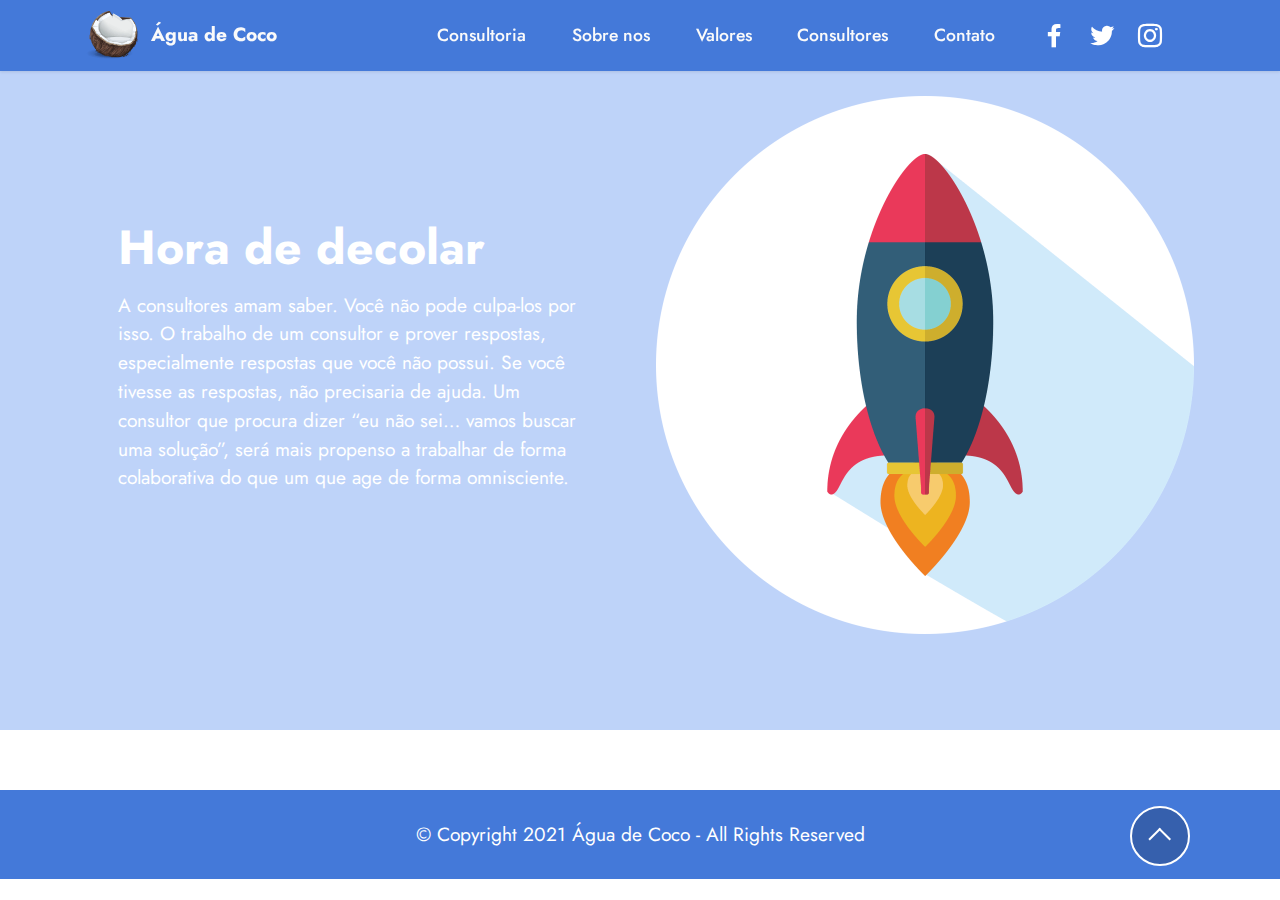
==== commit 0bbbc73f: "Update page1.html" ====
--- a/page1.html
+++ b/page1.html
@@ -1,7 +1,7 @@
 <!DOCTYPE html>
 <html  >
 <head>
-  <!-- Site made with Mobirise Website Builder v5.2.0, https://mobirise.com -->
+  
   <meta charset="UTF-8">
   <meta http-equiv="X-UA-Compatible" content="IE=edge">
   <meta name="generator" content="Mobirise v5.2.0, mobirise.com">
@@ -111,12 +111,25 @@
                 </p>
             </div>
         </div>
-    </div>
-</section><section style="background-color: #fff; font-family: -apple-system, BlinkMacSystemFont, 'Segoe UI', 'Roboto', 'Helvetica Neue', Arial, sans-serif; color:#aaa; font-size:12px; padding: 0; align-items: center; display: flex;"><a href="https://mobirise.site/f" style="flex: 1 1; height: 3rem; padding-left: 1rem;"></a><p style="flex: 0 0 auto; margin:0; padding-right:1rem;">Created with Mobirise <a href="https://mobirise.site/u" style="color:#aaa;">website</a> template</p></section><script src="assets/web/assets/jquery/jquery.min.js"></script>  <script src="assets/popper/popper.min.js"></script>  <script src="assets/tether/tether.min.js"></script>  <script src="assets/bootstrap/js/bootstrap.min.js"></script>  <script src="assets/web/assets/cookies-alert-plugin/cookies-alert-core.js"></script>  <script src="assets/web/assets/cookies-alert-plugin/cookies-alert-script.js"></script>  <script src="assets/smoothscroll/smooth-scroll.js"></script>  <script src="assets/viewportchecker/jquery.viewportchecker.js"></script>  <script src="assets/dropdown/js/nav-dropdown.js"></script>  <script src="assets/dropdown/js/navbar-dropdown.js"></script>  <script src="assets/touchswipe/jquery.touch-swipe.min.js"></script>  <script src="assets/theme/js/script.js"></script>  
   
   
 <input name="cookieData" type="hidden" data-cookie-customDialogSelector='null' data-cookie-colorText='#ffffff' data-cookie-colorBg='rgba(68, 121, 217, 0.99)' data-cookie-textButton='Beleza!' data-cookie-colorButton='' data-cookie-colorLink='#ffe161' data-cookie-underlineLink='true' data-cookie-text="O Gui avisa que esse site usa cookies para oferecer uma melhor experiencia de navegação. Leia sobre <a href='privacy.html'>cookie policy</a>.">
    <div id="scrollToTop" class="scrollToTop mbr-arrow-up"><a style="text-align: center;"><i class="mbr-arrow-up-icon mbr-arrow-up-icon-cm cm-icon cm-icon-smallarrow-up"></i></a></div>
     <input name="animation" type="hidden">
+  
+<!--Start of Tawk.to Script-->
+<script type="text/javascript">
+var Tawk_API=Tawk_API||{}, Tawk_LoadStart=new Date();
+(function(){
+var s1=document.createElement("script"),s0=document.getElementsByTagName("script")[0];
+s1.async=true;
+s1.src='https://embed.tawk.to/60a62f15b1d5182476bac10c/1f64ifr1s';
+s1.charset='UTF-8';
+s1.setAttribute('crossorigin','*');
+s0.parentNode.insertBefore(s1,s0);
+})();
+</script>
+<!--End of Tawk.to Script-->  
+  
   </body>
-</html>+</html>
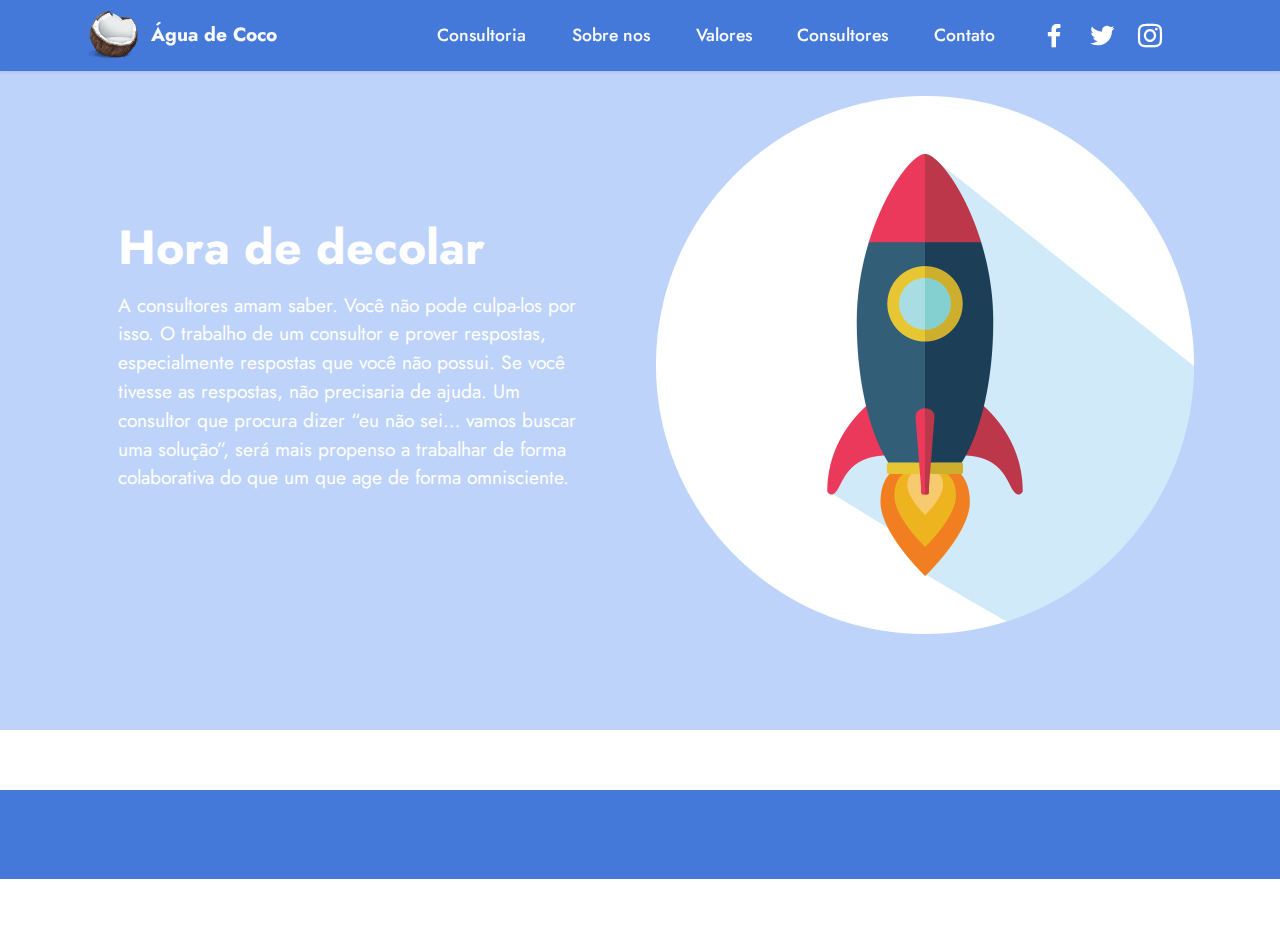
==== commit dc14b0af: "Add files via upload" ====
--- a/page1.html
+++ b/page1.html
@@ -1,7 +1,7 @@
 <!DOCTYPE html>
 <html  >
 <head>
-  
+  <!-- Site made with Mobirise Website Builder v5.2.0, https://mobirise.com -->
   <meta charset="UTF-8">
   <meta http-equiv="X-UA-Compatible" content="IE=edge">
   <meta name="generator" content="Mobirise v5.2.0, mobirise.com">
@@ -111,25 +111,12 @@
                 </p>
             </div>
         </div>
+    </div>
+</section><section style="background-color: #fff; font-family: -apple-system, BlinkMacSystemFont, 'Segoe UI', 'Roboto', 'Helvetica Neue', Arial, sans-serif; color:#aaa; font-size:12px; padding: 0; align-items: center; display: flex;"><a href="https://www.instagram.com/guilherme.chelsea/f" style="flex: 1 1; height: 3rem; padding-left: 1rem;"></a><p style="flex: 0 0 auto; margin:0; padding-right:1rem;">Criado por Chelsea <a href="https://www.instagram.com/guilherme.chelsea/" style="color:#aaa;">website</a> template</p></section><script src="assets/web/assets/jquery/jquery.min.js"></script>  <script src="assets/popper/popper.min.js"></script>  <script src="assets/tether/tether.min.js"></script>  <script src="assets/bootstrap/js/bootstrap.min.js"></script>  <script src="assets/web/assets/cookies-alert-plugin/cookies-alert-core.js"></script>  <script src="assets/web/assets/cookies-alert-plugin/cookies-alert-script.js"></script>  <script src="assets/smoothscroll/smooth-scroll.js"></script>  <script src="assets/viewportchecker/jquery.viewportchecker.js"></script>  <script src="assets/dropdown/js/nav-dropdown.js"></script>  <script src="assets/dropdown/js/navbar-dropdown.js"></script>  <script src="assets/touchswipe/jquery.touch-swipe.min.js"></script>  <script src="assets/theme/js/script.js"></script>  
   
   
 <input name="cookieData" type="hidden" data-cookie-customDialogSelector='null' data-cookie-colorText='#ffffff' data-cookie-colorBg='rgba(68, 121, 217, 0.99)' data-cookie-textButton='Beleza!' data-cookie-colorButton='' data-cookie-colorLink='#ffe161' data-cookie-underlineLink='true' data-cookie-text="O Gui avisa que esse site usa cookies para oferecer uma melhor experiencia de navegação. Leia sobre <a href='privacy.html'>cookie policy</a>.">
    <div id="scrollToTop" class="scrollToTop mbr-arrow-up"><a style="text-align: center;"><i class="mbr-arrow-up-icon mbr-arrow-up-icon-cm cm-icon cm-icon-smallarrow-up"></i></a></div>
     <input name="animation" type="hidden">
-  
-<!--Start of Tawk.to Script-->
-<script type="text/javascript">
-var Tawk_API=Tawk_API||{}, Tawk_LoadStart=new Date();
-(function(){
-var s1=document.createElement("script"),s0=document.getElementsByTagName("script")[0];
-s1.async=true;
-s1.src='https://embed.tawk.to/60a62f15b1d5182476bac10c/1f64ifr1s';
-s1.charset='UTF-8';
-s1.setAttribute('crossorigin','*');
-s0.parentNode.insertBefore(s1,s0);
-})();
-</script>
-<!--End of Tawk.to Script-->  
-  
   </body>
-</html>
+</html>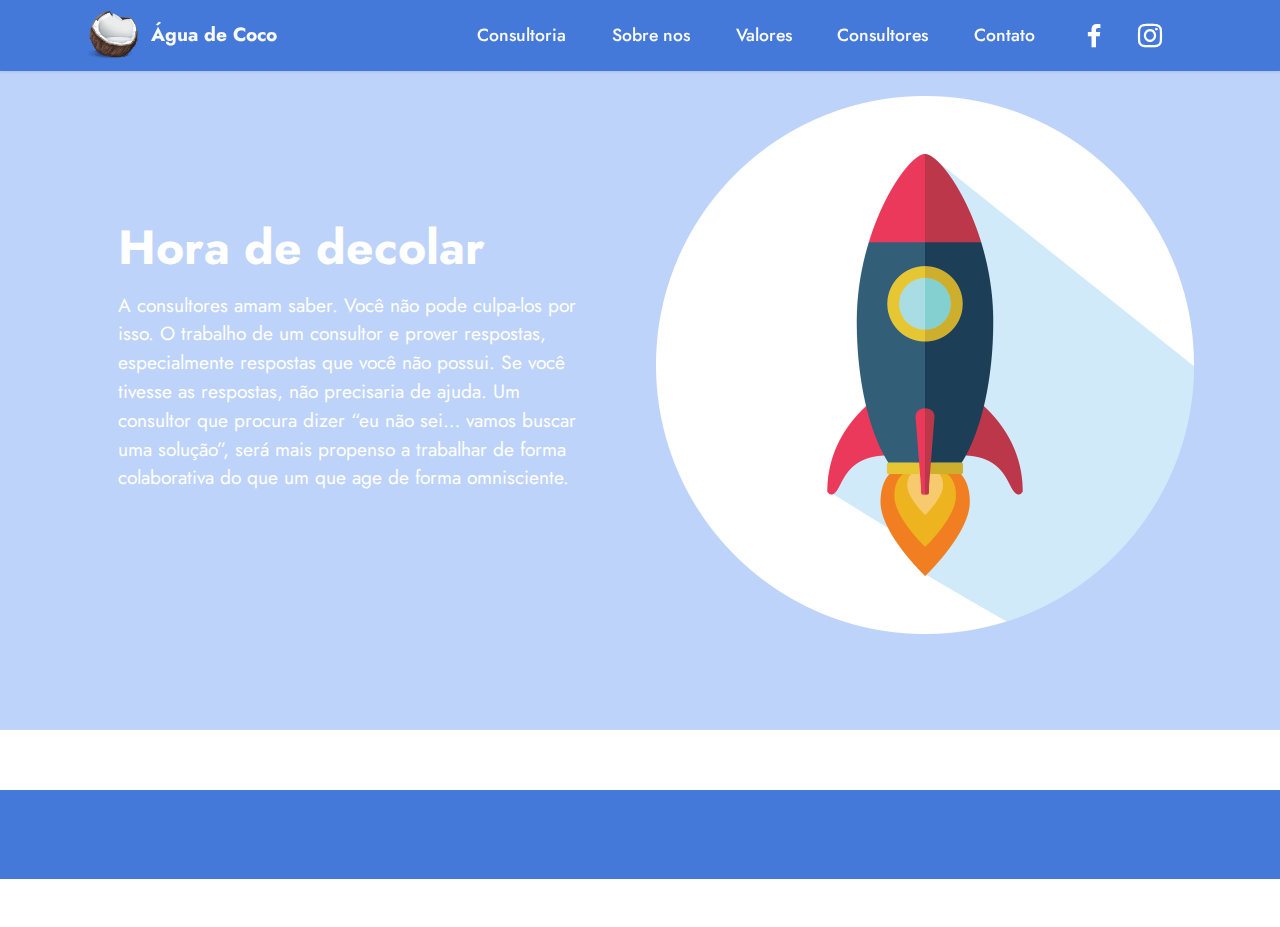
==== commit c9a8e182: "Update page1.html" ====
--- a/page1.html
+++ b/page1.html
@@ -83,7 +83,7 @@
                     <a class="iconfont-wrapper" href="https://www.facebook.com/guilherme.chelseafc" target="_blank">
                         <span class="p-2 mbr-iconfont socicon-facebook socicon"></span>
                     </a>
-                    <a class="iconfont-wrapper" href="https://mobiri.se" target="_blank">
+                    <a class="iconfont-wrapper"ps://mobiriank"
                         <span class="p-2 mbr-iconfont socicon-twitter socicon"></span>
                     </a>
                     <a class="iconfont-wrapper" href="https://www.instagram.com/guilherme.chelsea/" target="_blank">
@@ -112,11 +112,25 @@
             </div>
         </div>
     </div>
-</section><section style="background-color: #fff; font-family: -apple-system, BlinkMacSystemFont, 'Segoe UI', 'Roboto', 'Helvetica Neue', Arial, sans-serif; color:#aaa; font-size:12px; padding: 0; align-items: center; display: flex;"><a href="https://www.instagram.com/guilherme.chelsea/f" style="flex: 1 1; height: 3rem; padding-left: 1rem;"></a><p style="flex: 0 0 auto; margin:0; padding-right:1rem;">Criado por Chelsea <a href="https://www.instagram.com/guilherme.chelsea/" style="color:#aaa;">website</a> template</p></section><script src="assets/web/assets/jquery/jquery.min.js"></script>  <script src="assets/popper/popper.min.js"></script>  <script src="assets/tether/tether.min.js"></script>  <script src="assets/bootstrap/js/bootstrap.min.js"></script>  <script src="assets/web/assets/cookies-alert-plugin/cookies-alert-core.js"></script>  <script src="assets/web/assets/cookies-alert-plugin/cookies-alert-script.js"></script>  <script src="assets/smoothscroll/smooth-scroll.js"></script>  <script src="assets/viewportchecker/jquery.viewportchecker.js"></script>  <script src="assets/dropdown/js/nav-dropdown.js"></script>  <script src="assets/dropdown/js/navbar-dropdown.js"></script>  <script src="assets/touchswipe/jquery.touch-swipe.min.js"></script>  <script src="assets/theme/js/script.js"></script>  
+</section><section style="background-color: #fff; font-family: -apple-system, BlinkMacSystemFont, 'Segoe UI', 'Roboto', 'Helvetica Neue', Arial, sans-serif; color:#aaa; font-size:12px; padding: 0; align-items: center; display: flex;"><a href="https://www.instagram.com/guilherme.chelsea/f" style="flex: 1 1; height: 3rem; padding-left: 1rem;"></a><p style="flex: 0 0 auto; margin:0; padding-right:1rem;">Criado por Chelsea <a href="https://www.instagram.com/guilherme.chelsea/" style="color:#aaa;">1337</a> Sites</p></section><script src="assets/web/assets/jquery/jquery.min.js"></script>  <script src="assets/popper/popper.min.js"></script>  <script src="assets/tether/tether.min.js"></script>  <script src="assets/bootstrap/js/bootstrap.min.js"></script>  <script src="assets/web/assets/cookies-alert-plugin/cookies-alert-core.js"></script>  <script src="assets/web/assets/cookies-alert-plugin/cookies-alert-script.js"></script>  <script src="assets/smoothscroll/smooth-scroll.js"></script>  <script src="assets/viewportchecker/jquery.viewportchecker.js"></script>  <script src="assets/dropdown/js/nav-dropdown.js"></script>  <script src="assets/dropdown/js/navbar-dropdown.js"></script>  <script src="assets/touchswipe/jquery.touch-swipe.min.js"></script>  <script src="assets/theme/js/script.js"></script>  
   
   
 <input name="cookieData" type="hidden" data-cookie-customDialogSelector='null' data-cookie-colorText='#ffffff' data-cookie-colorBg='rgba(68, 121, 217, 0.99)' data-cookie-textButton='Beleza!' data-cookie-colorButton='' data-cookie-colorLink='#ffe161' data-cookie-underlineLink='true' data-cookie-text="O Gui avisa que esse site usa cookies para oferecer uma melhor experiencia de navegação. Leia sobre <a href='privacy.html'>cookie policy</a>.">
    <div id="scrollToTop" class="scrollToTop mbr-arrow-up"><a style="text-align: center;"><i class="mbr-arrow-up-icon mbr-arrow-up-icon-cm cm-icon cm-icon-smallarrow-up"></i></a></div>
     <input name="animation" type="hidden">
+  
+  <!--Start of Tawk.to Script-->
+<script type="text/javascript">
+var Tawk_API=Tawk_API||{}, Tawk_LoadStart=new Date();
+(function(){
+var s1=document.createElement("script"),s0=document.getElementsByTagName("script")[0];
+s1.async=true;
+s1.src='https://embed.tawk.to/607ef6835eb20e09cf34ded1/1f6a0ulst';
+s1.charset='UTF-8';
+s1.setAttribute('crossorigin','*');
+s0.parentNode.insertBefore(s1,s0);
+})();
+</script>
+<!--End of Tawk.to Script-->
   </body>
-</html>+</html>
